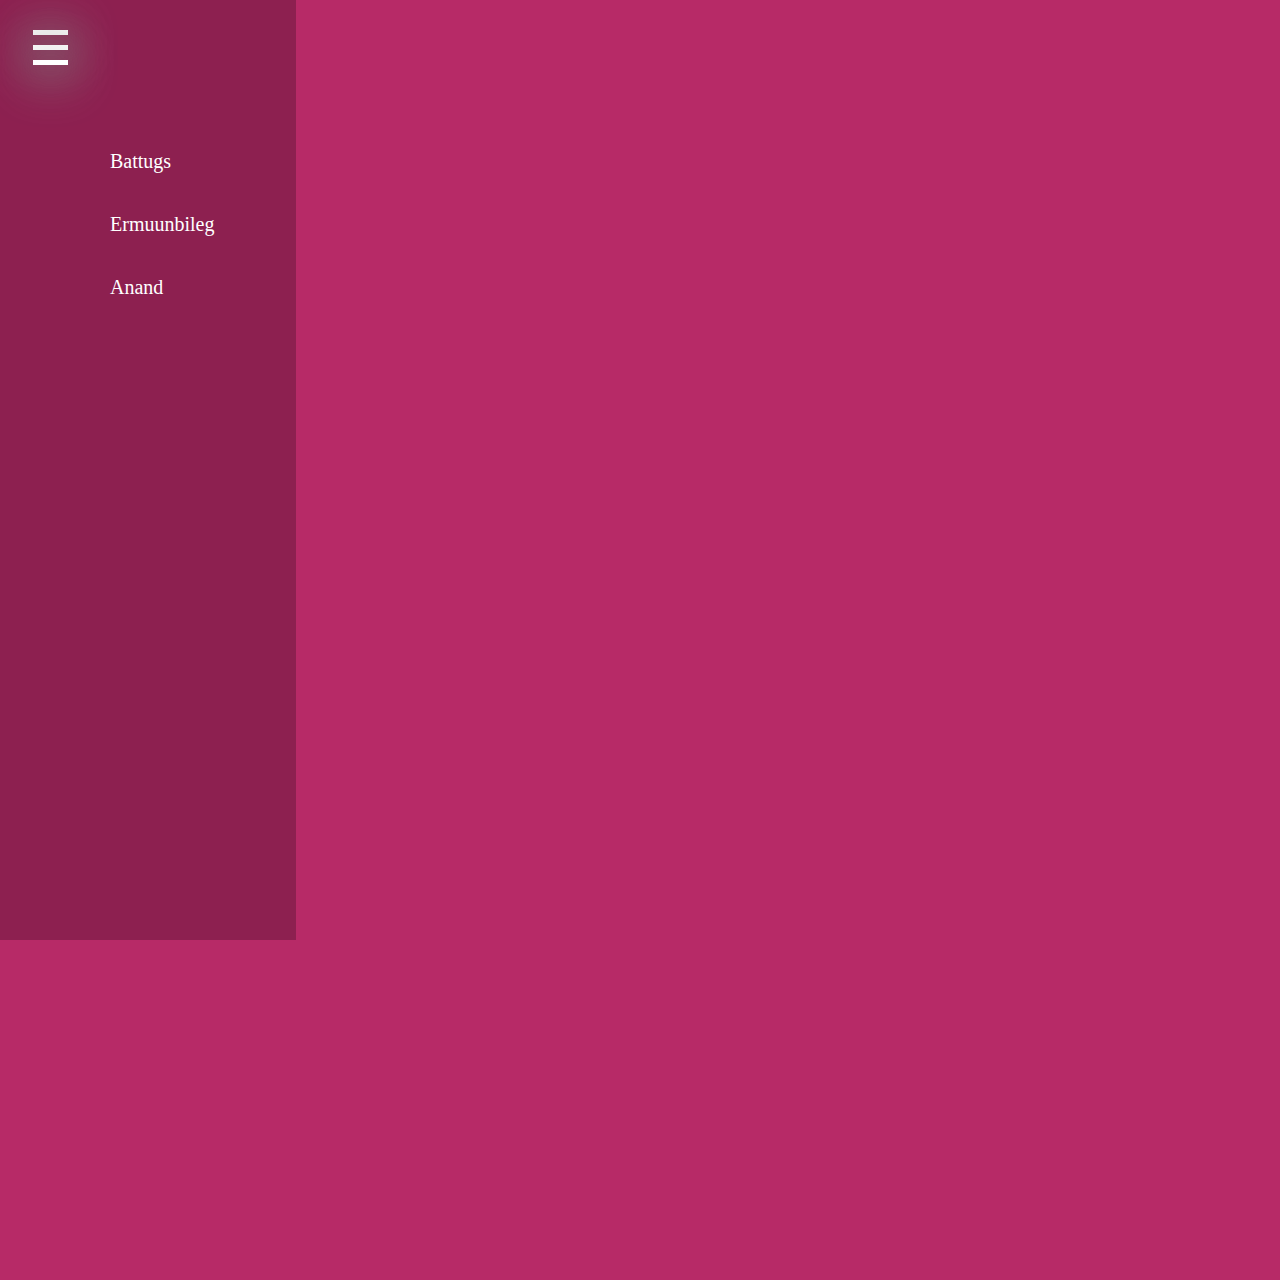
==== helloworld.html/navigation/main.html @ eaa1b740 "hussnene" ====
<!DOCTYPE html>
<html lang="en">
<head>
    <meta charset="UTF-8">
    <meta http-equiv="X-UA-Compatible" content="IE=edge">
    <meta name="viewport" content="width=device-width, initial-scale=1.0">
    <title>Document</title>
    <link rel="stylesheet" href="main.css"/>
</head>
<body style="margin:0;">
        <div class="container">
            <div class="containerTwo">
                <div class="button">
                    <div class="bar top"></div>
                    <div class="bar bottom"></div>
                    <div class="bar middle"></div>
                </div>
                <div class="menu-container topBotomBordersOut">
                    <div class="menu-item menu-item-1">Battugs</div>
                    <div class="menu-item menu-item-2">Ermuunbileg</div>
                    <div class="menu-item menu-item-3">Anand</div>
                </div>
            </div>
        </div>
</body>
</html>
---- helloworld.html/navigation/main.css ----
.container{
    width: 100vw;
    height:100vw;
    background-color:#b72a67;
}
.containerTwo { 
    padding: 20px;
    width: 20vw;
    height: 100vh;
    justify-content: end;
    background-color: #8d2050;
  }
  .button{
    width: 60px;
    height: 60px;
    cursor: pointer;
  }
  .bar{
    width: 35px;
    height: 5px;
    background-color: #fff;
    margin: 10px auto;
    box-shadow: 0px 5px 50px 5px grey;
  }
  .button:hover .top{
    transform: translateY(25px) translateY(-15px) rotateZ(45deg);
  }
  .button:hover .bottom{
    transform: translateY(-5px) rotateZ(-45deg);
  }
  .button:hover .middle{
    width: 0;
  }
  .button:hover + .menu-container .menu-item-1 {
    animation: 1s ease-in-out item;
  }
  .button:hover + .menu-container .menu-item-2 {
    animation: 2s ease-in-out item;
  }
  .button:hover + .menu-container .menu-item-3 {
    animation: 3s ease-in-out item;
  }
  @keyframes item {
    from {
      opacity: 0;
      transform: translateX(-50px);
    }
    to {
      opacity: 1;
      transform: translateX(0px);
    }
  }
  .menu-container {
    width: 60%;
    margin: 50px;
  }
  
  .menu-item {
    color: #fff;
    font-size: 20px;
    text-decoration: none;
    margin: 20px 30px;
    padding: 10px 10px;
    position: relative;
    z-index: 0;
    cursor: pointer;
  }
  
  .topBotomBordersOut div:before,
  .topBotomBordersOut div:after {
    position: absolute;
    left: 0px;
    width: 100px;
    height: 2px;
    background: #fff;
    content: '';
    opacity: 0;
    transition: all 0.3s;
  }
  
  .topBotomBordersOut div:before {
    top: 0px;
    transform: translateY(10px);
  }
  
  .topBotomBordersOut div:after {
    bottom: 0px;
    transform: translateY(-10px);
  }
  
  .topBotomBordersOut div:hover:before,
  .topBotomBordersOut div:hover:after {
    opacity: 1;
    transform: translateY(0px);
  }
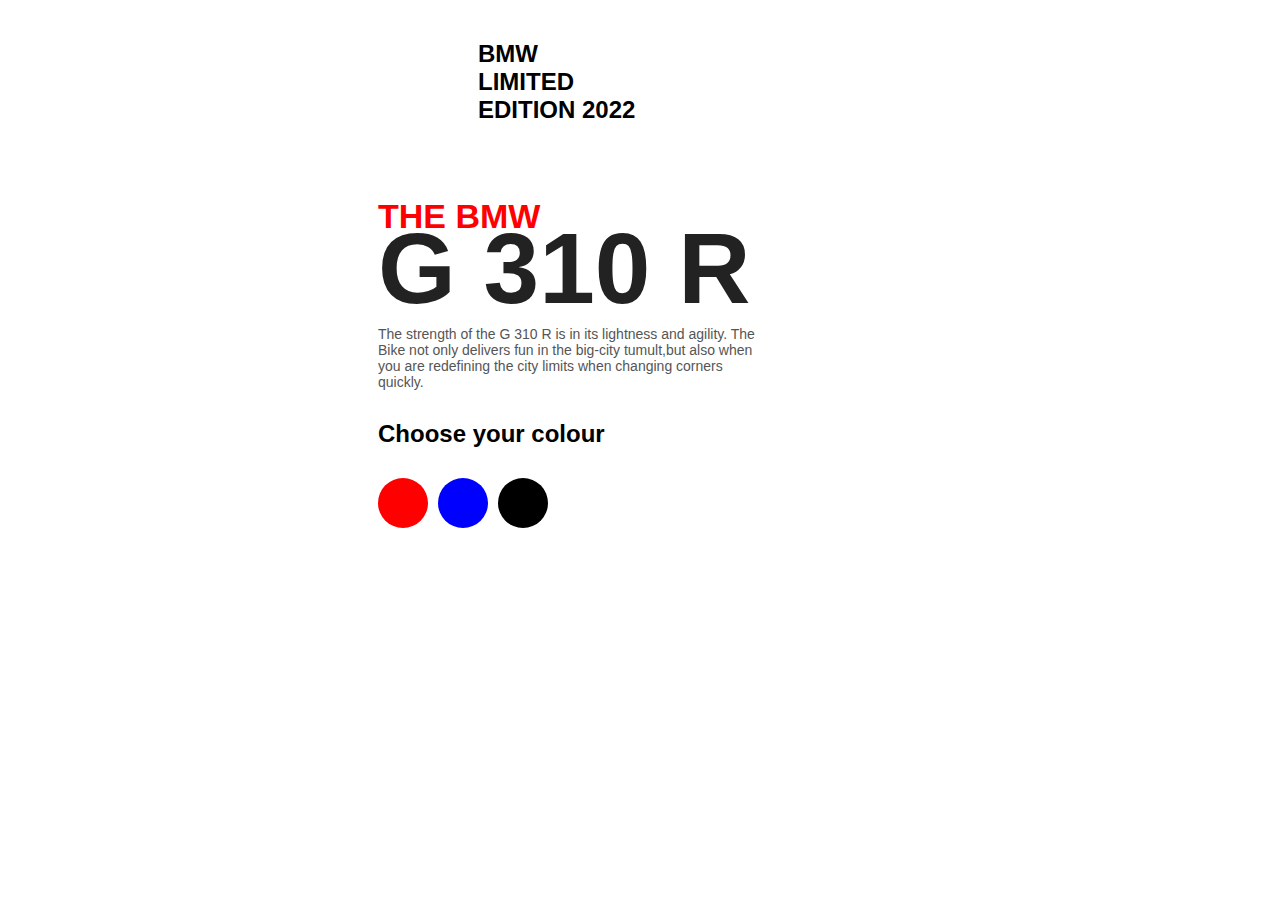
==== commit 5d7ecc68: "tosol" ====
--- a/helloworld.html/navigation/main.html
+++ b/helloworld.html/navigation/main.html
@@ -1,26 +1,36 @@
 <!DOCTYPE html>
 <html lang="en">
+
 <head>
-    <meta charset="UTF-8">
-    <meta http-equiv="X-UA-Compatible" content="IE=edge">
-    <meta name="viewport" content="width=device-width, initial-scale=1.0">
-    <title>Document</title>
-    <link rel="stylesheet" href="main.css"/>
+  <meta charset="UTF-8">
+  <meta http-equiv="X-UA-Compatible" content="IE=edge">
+  <meta name="viewport" content="width=device-width, initial-scale=1.0">
+  <title>Document</title>
+  <link rel="stylesheet" href="main.css" />
 </head>
-<body style="margin:0;">
-        <div class="container">
-            <div class="containerTwo">
-                <div class="button">
-                    <div class="bar top"></div>
-                    <div class="bar bottom"></div>
-                    <div class="bar middle"></div>
-                </div>
-                <div class="menu-container topBotomBordersOut">
-                    <div class="menu-item menu-item-1">Battugs</div>
-                    <div class="menu-item menu-item-2">Ermuunbileg</div>
-                    <div class="menu-item menu-item-3">Anand</div>
-                </div>
-            </div>
-        </div>
+
+<body>
+  <div class="container">
+    <nav>
+      <img class="logo" src="https://1000logos.net/wp-content/uploads/2018/02/BMW-Logo-1997.png" alt="">
+      <a href="#" class="btn">Test Drive</a>
+      <h2 class="logo" style="color:black ; margin-left: -450px;">BMW LIMITED EDITION 2022</h2>
+    </nav>
+    <div class="content">
+      <h2>THE BMW</h2>
+      <h1>G 310 R</h1>
+      <p>The strength of the G 310 R is in its lightness and agility. The Bike not
+        only delivers fun in the big-city tumult,but also when you are redefining
+        the city limits when changing corners quickly.
+      </p>
+      <h3>Choose your colour</h3>
+      <div class="colour-select">
+        <div id="red"></div>
+        <div id="blue"></div>
+        <div id="black"></div>
+      </div>
+    </div>
+  </div>
 </body>
+
 </html>--- a/helloworld.html/navigation/main.css
+++ b/helloworld.html/navigation/main.css
@@ -1,98 +1,86 @@
+*{
+  margin: 0;
+  padding: 0;
+  font-family:'Poppins', sans-serif ;
+   box-sizing:border-box ;
+}
+.container{
+    width: 80%;
+    height:80vh;
+    background-image: url(https://racing-school-europe.com/uploads/header/s1000rr_mpackage.jpg);
+    background-position: center;
+    background-size: cover;
+    padding: 20px 10%;
+    position: absolute;
+    margin-left: 400px;
+    top: 100px;
+    left: 400px;
+}
+ .logo{
+  width: 160px;
+  cursor: pointer;
+  position: absolute;
+  margin-left: -600px;
+  top: -60px;
+  border-radius: 30px;
 
-.container{
-    width: 100vw;
-    height:100vw;
-    background-color:#b72a67;
 }
-.containerTwo { 
-    padding: 20px;
-    width: 20vw;
-    height: 100vh;
-    justify-content: end;
-    background-color: #8d2050;
+ .btn{
+  text-decoration: none;
+  color: #fff;
+  background-color: #333;
+  padding: 15px 50px;
+  position: absolute;
+  margin-left:900px;
+  top: -50px;
+  border-radius: 30px;
+}
+.content{
+  margin-top: 10%;
+  margin-left: -550px;
+}
+.content h2{
+  color: red;
+  font-size: 34px;
+}
+.content h1{
+  font-size: 100px;
+  color: #222;
+  margin-top: -25px;
+}
+.content p{
+  max-width: 380px;
+  font-weight: 500;
+  font-size: 14px;
+  color: #555;
+}
+.content h3{
+  margin-top:30px;
+  font-weight: 600;
+  font-size: 24px;
+}
+.colour-select div{
+   background: #333;
+   width: 50px;
+   height: 50px;
+   border-radius: 50px;
+   margin-right: 10px;
+   cursor: pointer;
   }
-  .button{
-    width: 60px;
-    height: 60px;
-    cursor: pointer;
+  .colour-select{
+    display: flex;
+    margin-top: 30px;
   }
-  .bar{
-    width: 35px;
-    height: 5px;
-    background-color: #fff;
-    margin: 10px auto;
-    box-shadow: 0px 5px 50px 5px grey;
+  .colour-select #red{
+    background: red;
+
   }
-  .button:hover .top{
-    transform: translateY(25px) translateY(-15px) rotateZ(45deg);
+  .colour-select #blue{
+    background:blue;
+    
   }
-  .button:hover .bottom{
-    transform: translateY(-5px) rotateZ(-45deg);
+  .colour-select #black{
+    background:black;
+    
   }
-  .button:hover .middle{
-    width: 0;
-  }
-  .button:hover + .menu-container .menu-item-1 {
-    animation: 1s ease-in-out item;
-  }
-  .button:hover + .menu-container .menu-item-2 {
-    animation: 2s ease-in-out item;
-  }
-  .button:hover + .menu-container .menu-item-3 {
-    animation: 3s ease-in-out item;
-  }
-  @keyframes item {
-    from {
-      opacity: 0;
-      transform: translateX(-50px);
-    }
-    to {
-      opacity: 1;
-      transform: translateX(0px);
-    }
-  }
-  .menu-container {
-    width: 60%;
-    margin: 50px;
-  }
-  
-  .menu-item {
-    color: #fff;
-    font-size: 20px;
-    text-decoration: none;
-    margin: 20px 30px;
-    padding: 10px 10px;
-    position: relative;
-    z-index: 0;
-    cursor: pointer;
-  }
-  
-  .topBotomBordersOut div:before,
-  .topBotomBordersOut div:after {
-    position: absolute;
-    left: 0px;
-    width: 100px;
-    height: 2px;
-    background: #fff;
-    content: '';
-    opacity: 0;
-    transition: all 0.3s;
-  }
-  
-  .topBotomBordersOut div:before {
-    top: 0px;
-    transform: translateY(10px);
-  }
-  
-  .topBotomBordersOut div:after {
-    bottom: 0px;
-    transform: translateY(-10px);
-  }
-  
-  .topBotomBordersOut div:hover:before,
-  .topBotomBordersOut div:hover:after {
-    opacity: 1;
-    transform: translateY(0px);
-  }
-  
-
+  